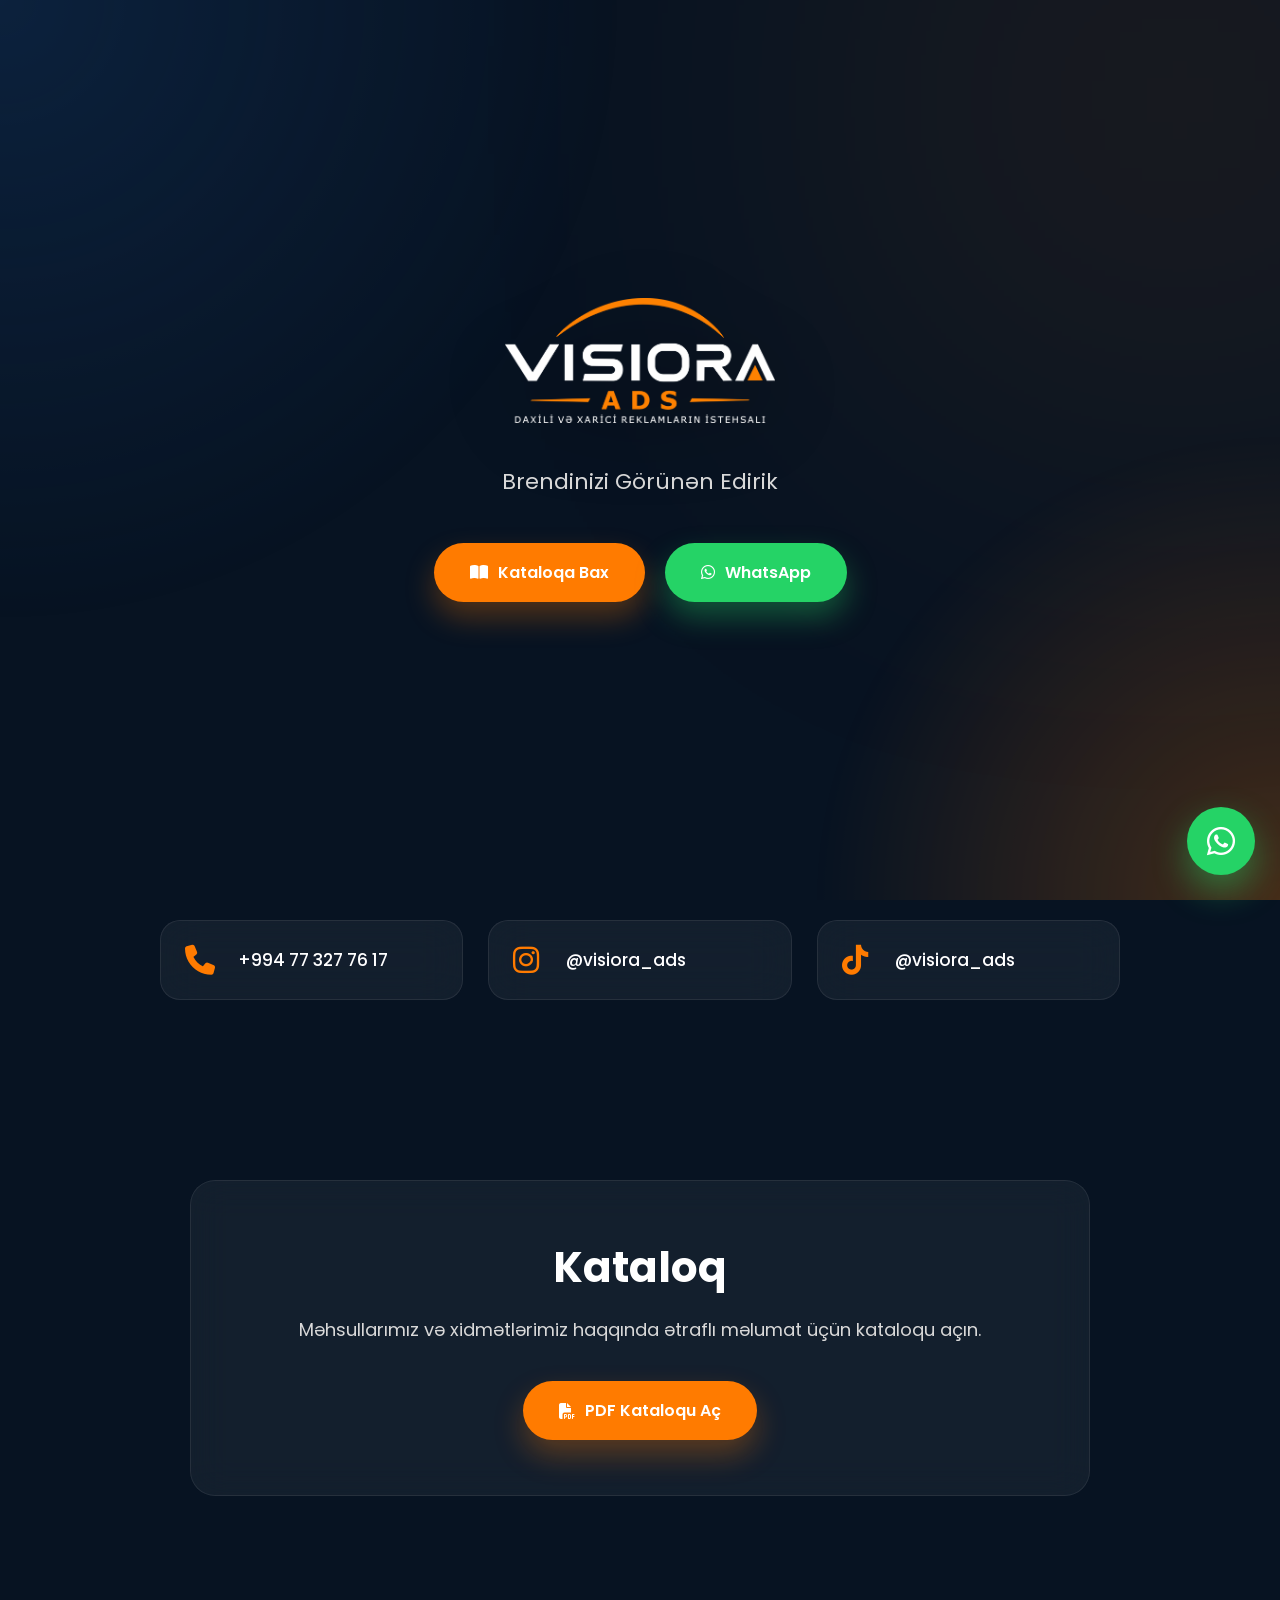
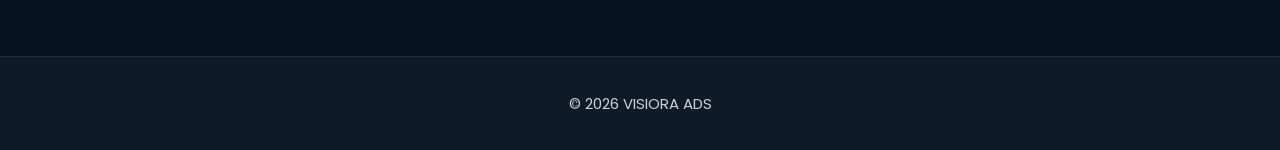
==== index.html @ f8716258 "Update index.html" ====
<!DOCTYPE html>
<html lang="az">

<head>

<meta charset="UTF-8">
<meta name="viewport" content="width=device-width, initial-scale=1.0">

<title>VISIORA ADS | Daxili və Xarici Reklam</title>

<meta name="description" content="VISIORA ADS - Daxili və Xarici Reklam, CNC, UV Çap, Akril, Kompozit, Lightbox və Reklam Həlləri">

<link rel="stylesheet" href="style.css">

<link rel="preconnect" href="https://fonts.googleapis.com">
<link rel="preconnect" href="https://fonts.gstatic.com" crossorigin>

<link href="https://fonts.googleapis.com/css2?family=Poppins:wght@300;400;500;600;700;800&display=swap" rel="stylesheet">

<link rel="stylesheet"
href="https://cdnjs.cloudflare.com/ajax/libs/font-awesome/6.6.0/css/all.min.css">

</head>

<body>

<header>

<div class="logo">

<img src="assets/logo.png" alt="VISIORA ADS">

</div>


<p>Brendinizi Görünən Edirik</p>

<div class="buttons">

<a href="assets/catalog.pdf" target="_blank" class="btn">
<i class="fa-solid fa-book-open"></i>
Kataloqa Bax
</a>

<a href="https://wa.me/994773277617" target="_blank" class="btn whatsapp">
<i class="fa-brands fa-whatsapp"></i>
WhatsApp
</a>

</div>

</header>

<section class="social">

<a href="tel:+994773277617">

<i class="fa-solid fa-phone"></i>

<span>+994 77 327 76 17</span>

</a>

<a href="https://instagram.com/visiora_ads" target="_blank">

<i class="fa-brands fa-instagram"></i>

<span>@visiora_ads</span>

</a>

<a href="https://tiktok.com/@visiora_ads" target="_blank">

<i class="fa-brands fa-tiktok"></i>

<span>@visiora_ads</span>

</a>

</section>

<section id="catalog">

<div class="catalog-box">

<h2>Kataloq</h2>

<p>

Məhsullarımız və xidmətlərimiz haqqında ətraflı məlumat üçün kataloqu açın.

</p>

<a href="assets/catalog.pdf" target="_blank" class="btn">

<i class="fa-solid fa-file-pdf"></i>

PDF Kataloqu Aç

</a>

</div>

</section>

<footer>

© 2026 VISIORA ADS

</footer>

<a href="https://wa.me/994773277617"
target="_blank"
class="floating-whatsapp">

<i class="fa-brands fa-whatsapp"></i>

</a>

<script src="script.js"></script>

</body>

</html>
---- style.css ----
/* ====================================
   VISIORA ADS
   Premium Website v2
==================================== */

*{
margin:0;
padding:0;
box-sizing:border-box;
}

html{
scroll-behavior:smooth;
}

body{

font-family:'Poppins',sans-serif;

background:#071322;

color:#fff;

overflow-x:hidden;

}

/* Animated Background */

body::before{

content:"";

position:fixed;

inset:0;

background:
radial-gradient(circle at top left,#1d4f8f 0%,transparent 40%),
radial-gradient(circle at bottom right,#ff7b00 0%,transparent 30%);

opacity:.25;

z-index:-2;

}

body::after{

content:"";

position:fixed;

width:700px;

height:700px;

background:#ff7b00;

filter:blur(180px);

opacity:.08;

right:-250px;

top:-250px;

z-index:-1;

}

/* Header */

header{

min-height:100vh;

display:flex;

justify-content:center;

align-items:center;

flex-direction:column;

text-align:center;

padding:40px 20px;

}

/* Logo */

.logo{

margin-bottom:35px;

animation:float 5s ease-in-out infinite;

}

.logo img{

width:300px;

max-width:90%;

filter:drop-shadow(0 20px 35px rgba(0,0,0,.45));

transition:.4s;

}

.logo img:hover{

transform:scale(1.05);

}

/* Title */

h1{

font-size:62px;

font-weight:800;

letter-spacing:3px;

margin-bottom:12px;

background:linear-gradient(90deg,#ffffff,#d9d9d9);

-webkit-background-clip:text;

-webkit-text-fill-color:transparent;

}

/* Subtitle */

header p{

font-size:22px;

color:#dadada;

margin-bottom:45px;

}

/* Buttons */

.buttons{

display:flex;

justify-content:center;

gap:20px;

flex-wrap:wrap;

}

.btn{

display:inline-flex;

align-items:center;

gap:10px;

padding:17px 36px;

border-radius:60px;

background:#ff7b00;

color:#fff;

text-decoration:none;

font-weight:600;

transition:.35s;

box-shadow:0 15px 30px rgba(255,123,0,.30);

}

.btn:hover{

transform:translateY(-5px);

background:#ff9200;

}

.whatsapp{

background:#25D366;

box-shadow:0 15px 30px rgba(37,211,102,.35);

}

.whatsapp:hover{

background:#20bc59;

}/* ==========================
   SOCIAL SECTION
========================== */

.social{

width:90%;

max-width:1000px;

margin:0 auto 80px;

display:grid;

grid-template-columns:repeat(auto-fit,minmax(260px,1fr));

gap:25px;

padding:20px;

}

.social a{

display:flex;

align-items:center;

gap:18px;

padding:24px;

background:rgba(255,255,255,.05);

backdrop-filter:blur(20px);

border:1px solid rgba(255,255,255,.08);

border-radius:20px;

text-decoration:none;

color:#fff;

transition:.35s;

}

.social a:hover{

transform:translateY(-8px);

border-color:#ff7b00;

box-shadow:0 20px 40px rgba(0,0,0,.25);

}

.social i{

font-size:30px;

color:#ff7b00;

min-width:35px;

}

.social span{

font-size:17px;

font-weight:500;

}

/* ==========================
   CATALOG
========================== */

#catalog{

padding:80px 20px;

}

.catalog-box{

max-width:900px;

margin:auto;

padding:55px;

background:rgba(255,255,255,.05);

backdrop-filter:blur(18px);

border-radius:25px;

border:1px solid rgba(255,255,255,.08);

text-align:center;

transition:.4s;

}

.catalog-box:hover{

transform:translateY(-8px);

box-shadow:0 20px 45px rgba(0,0,0,.30);

}

.catalog-box h2{

font-size:42px;

margin-bottom:15px;

}

.catalog-box p{

font-size:18px;

color:#d8d8d8;

line-height:1.8;

margin-bottom:35px;

}

/* ==========================
   FLOATING WHATSAPP
========================== */

.floating-whatsapp{

position:fixed;

right:25px;

bottom:25px;

width:68px;

height:68px;

display:flex;

justify-content:center;

align-items:center;

border-radius:50%;

background:#25D366;

color:#fff;

font-size:32px;

text-decoration:none;

box-shadow:0 15px 35px rgba(37,211,102,.45);

z-index:999;

transition:.3s;

}

.floating-whatsapp:hover{

transform:scale(1.12);

}/* ==========================
   FOOTER
========================== */

footer{

margin-top:80px;

padding:35px 20px;

text-align:center;

color:#cfcfcf;

font-size:15px;

border-top:1px solid rgba(255,255,255,.08);

background:rgba(255,255,255,.03);

}

/* ==========================
   SCROLLBAR
========================== */

::-webkit-scrollbar{

width:10px;

}

::-webkit-scrollbar-track{

background:#08121d;

}

::-webkit-scrollbar-thumb{

background:#ff7b00;

border-radius:20px;

}

::-webkit-scrollbar-thumb:hover{

background:#ff9a1f;

}

/* ==========================
   TEXT SELECTION
========================== */

::selection{

background:#ff7b00;

color:#fff;

}

/* ==========================
   ANIMATIONS
========================== */

@keyframes float{

0%{

transform:translateY(0px);

}

50%{

transform:translateY(-12px);

}

100%{

transform:translateY(0px);

}

}

@keyframes fadeUp{

0%{

opacity:0;

transform:translateY(40px);

}

100%{

opacity:1;

transform:translateY(0);

}

}

header h1{

animation:fadeUp 1s ease;

}

header p{

animation:fadeUp 1.3s ease;

}

.buttons{

animation:fadeUp 1.6s ease;

}

.logo{

animation:float 5s ease-in-out infinite;

}

/* ==========================
   GLASS EFFECT
========================== */

.glass{

background:rgba(255,255,255,.05);

backdrop-filter:blur(18px);

border:1px solid rgba(255,255,255,.08);

border-radius:20px;

}

/* ==========================
   SMOOTH TRANSITIONS
========================== */

a,
button,
img,
.catalog-box,
.social a{

transition:.35s ease;
/* ==========================
   RESPONSIVE DESIGN
========================== */

@media (max-width:992px){

h1{

font-size:50px;

}

header p{

font-size:20px;

}

.logo img{

width:240px;

}

.catalog-box{

padding:40px;

}

}

/* Tablet */

@media (max-width:768px){

header{

padding:60px 20px;

}

h1{

font-size:38px;

letter-spacing:1px;

}

header p{

font-size:18px;

margin-bottom:35px;

}

.buttons{

flex-direction:column;

align-items:center;

width:100%;

}

.btn{

width:100%;

max-width:320px;

justify-content:center;

}

.social{

grid-template-columns:1fr;

padding:15px;

}

.catalog-box{

padding:30px;

}

.catalog-box h2{

font-size:32px;

}

.catalog-box p{

font-size:16px;

}

.floating-whatsapp{

width:60px;

height:60px;

font-size:28px;

right:18px;

bottom:18px;

}

}

/* Mobile */

@media (max-width:480px){

.logo img{

width:190px;

}

h1{

font-size:30px;

}

header p{

font-size:16px;

}

.social a{

padding:18px;

}

.social i{

font-size:26px;

}

.social span{

font-size:15px;

}

footer{

font-size:13px;

padding:25px 15px;

}

}

/* ==========================
   FINAL EFFECTS
========================== */

body{

animation:fadePage .8s ease;

}

@keyframes fadePage{

from{

opacity:0;

}

to{

opacity:1;

}

}

.btn:active{

transform:scale(.96);

}

.logo img{

user-select:none;

-webkit-user-drag:none;

}

img{

max-width:100%;

height:auto;

}
}
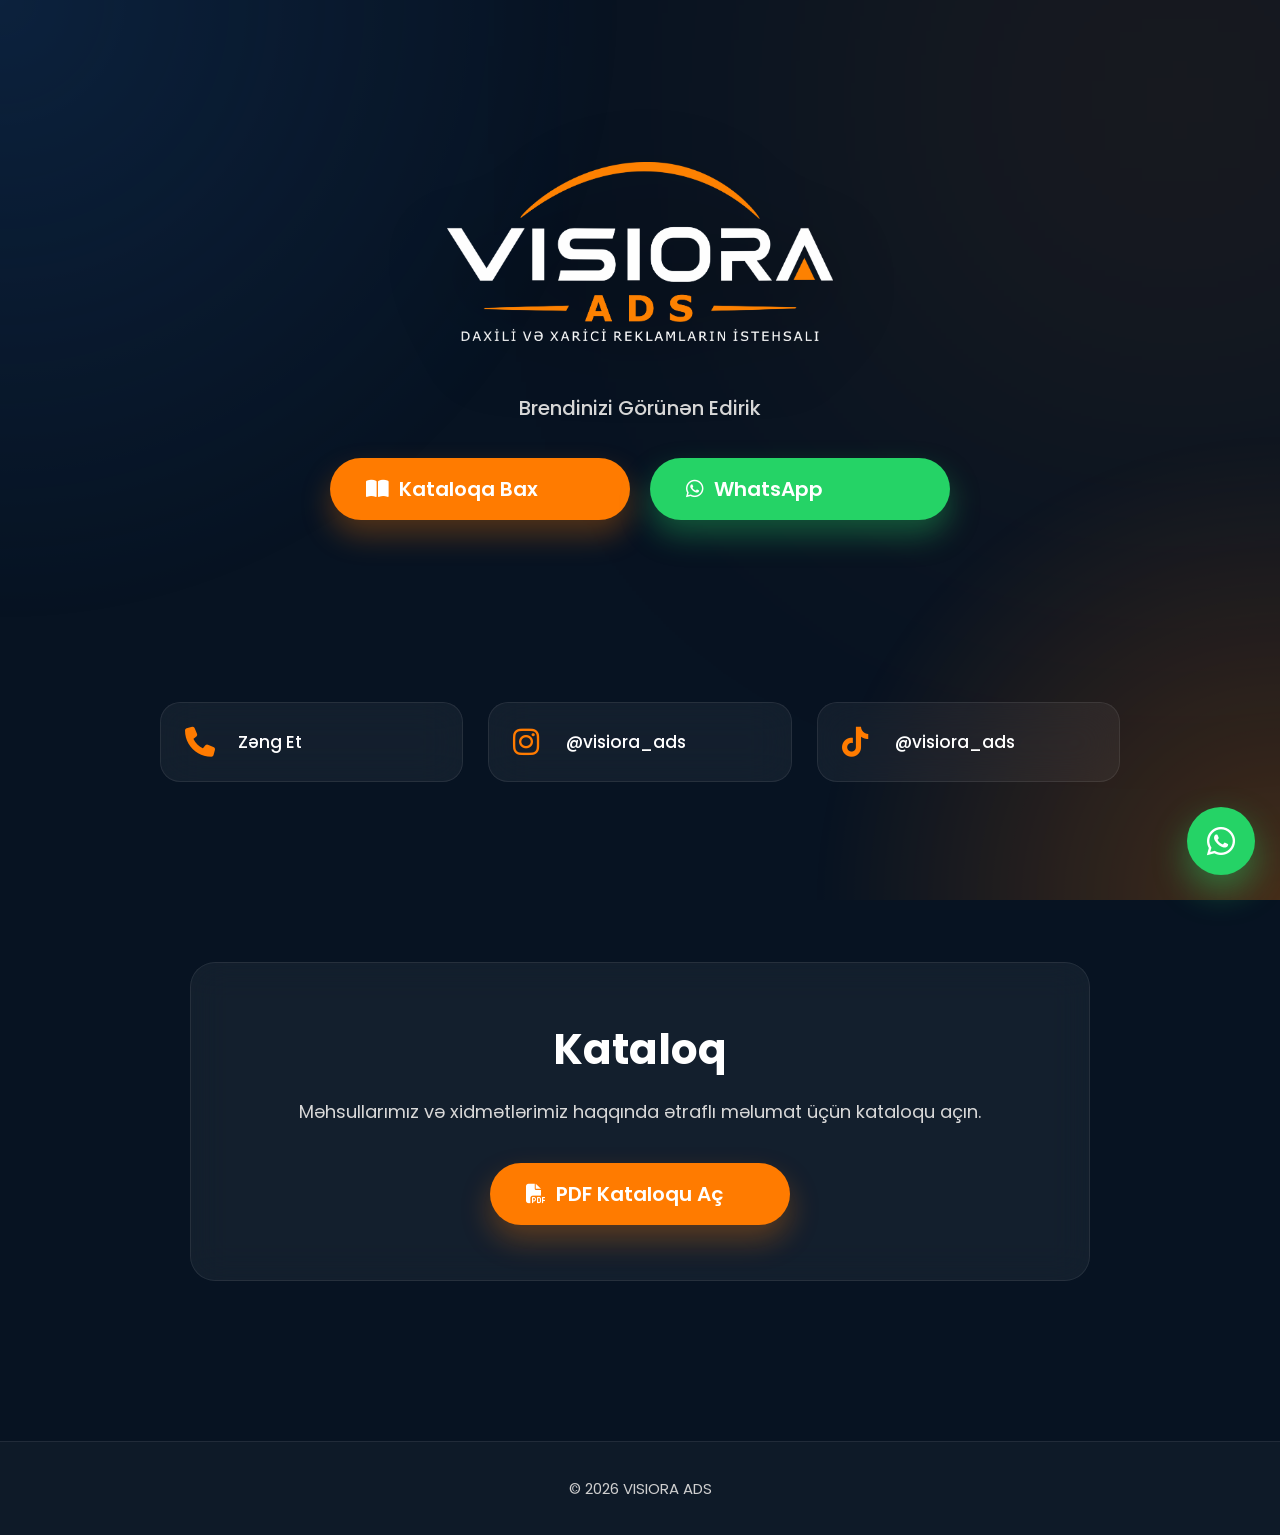
==== commit d07158bc: "Update index.html" ====
--- a/index.html
+++ b/index.html
@@ -57,7 +57,7 @@
 
 <i class="fa-solid fa-phone"></i>
 
-<span>+994 77 327 76 17</span>
+<span>Zəng Et</span>
 
 </a>
 
--- a/style.css
+++ b/style.css
@@ -73,7 +73,7 @@
 
 header{
 
-min-height:100vh;
+min-height:78vh;
 
 display:flex;
 
@@ -85,7 +85,7 @@
 
 text-align:center;
 
-padding:40px 20px;
+padding: 20px 20px 40px;
 
 }
 
@@ -101,9 +101,9 @@
 
 .logo img{
 
-width:300px;
-
-max-width:90%;
+width:420px;
+
+max-width:92%;
 
 filter:drop-shadow(0 20px 35px rgba(0,0,0,.45));
 
@@ -140,13 +140,11 @@
 /* Subtitle */
 
 header p{
-
-font-size:22px;
-
-color:#dadada;
-
-margin-bottom:45px;
-
+    font-size:20px;
+    font-weight:500;
+    color:#d8d8d8;
+    margin-top:10px;
+    margin-bottom:35px;
 }
 
 /* Buttons */
@@ -768,3 +766,15 @@
 
 }
 }
+.social{
+    margin-top:-20px;
+}
+.social a:hover{
+    border-color:#ff7b00;
+    box-shadow:0 0 35px rgba(255,123,0,.25);
+}
+.btn{
+    width:300px;
+    height:62px;
+    font-size:20px;
+}
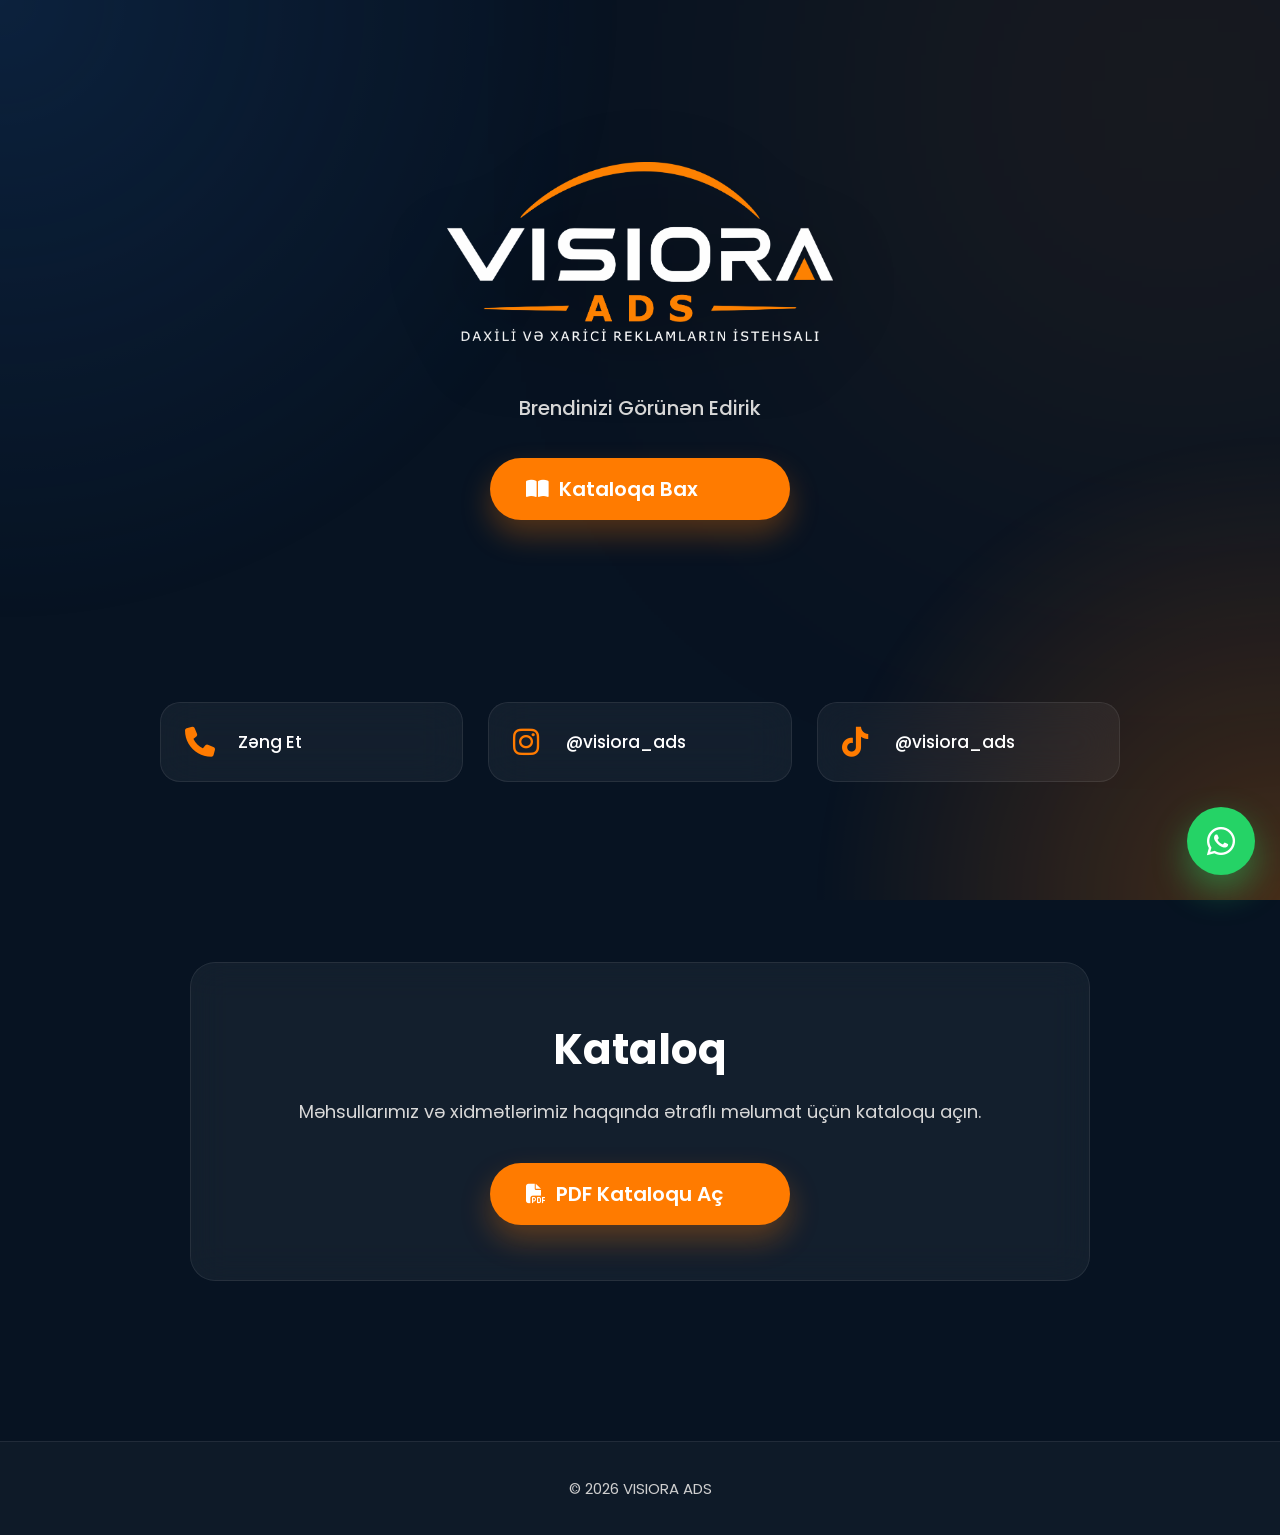
==== commit b2a82d65: "Update index.html" ====
--- a/index.html
+++ b/index.html
@@ -42,10 +42,6 @@
 Kataloqa Bax
 </a>
 
-<a href="https://wa.me/994773277617" target="_blank" class="btn whatsapp">
-<i class="fa-brands fa-whatsapp"></i>
-WhatsApp
-</a>
 
 </div>
 
--- a/style.css
+++ b/style.css
@@ -631,6 +631,8 @@
 grid-template-columns:1fr;
 
 padding:15px;
+   
+   mergin-top:-20px;
 
 }
 
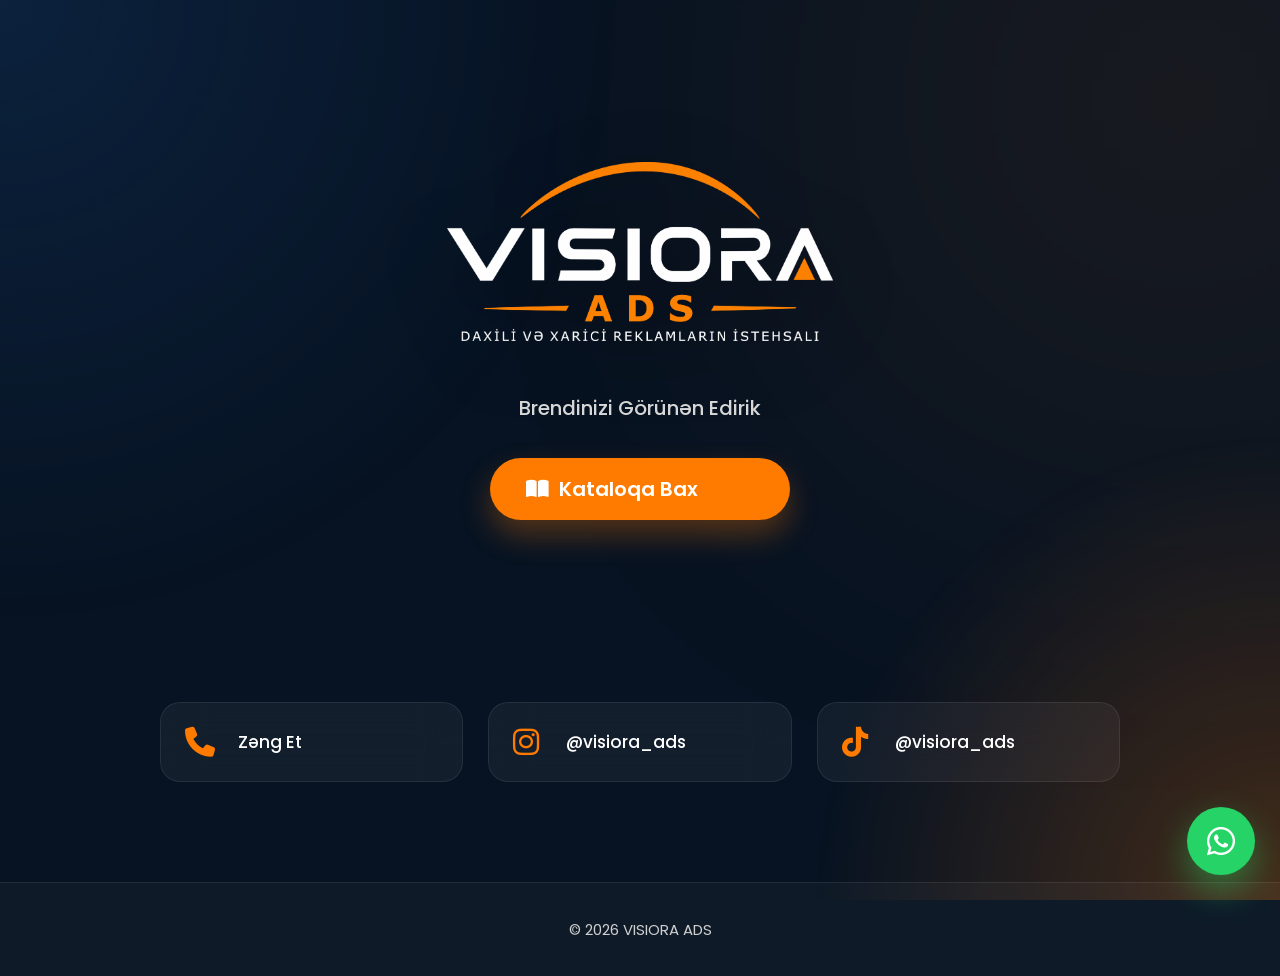
==== commit 5737758c: "Update index.html" ====
--- a/index.html
+++ b/index.html
@@ -73,27 +73,7 @@
 
 </a>
 
-</section>
 
-<section id="catalog">
-
-<div class="catalog-box">
-
-<h2>Kataloq</h2>
-
-<p>
-
-Məhsullarımız və xidmətlərimiz haqqında ətraflı məlumat üçün kataloqu açın.
-
-</p>
-
-<a href="assets/catalog.pdf" target="_blank" class="btn">
-
-<i class="fa-solid fa-file-pdf"></i>
-
-PDF Kataloqu Aç
-
-</a>
 
 </div>
 
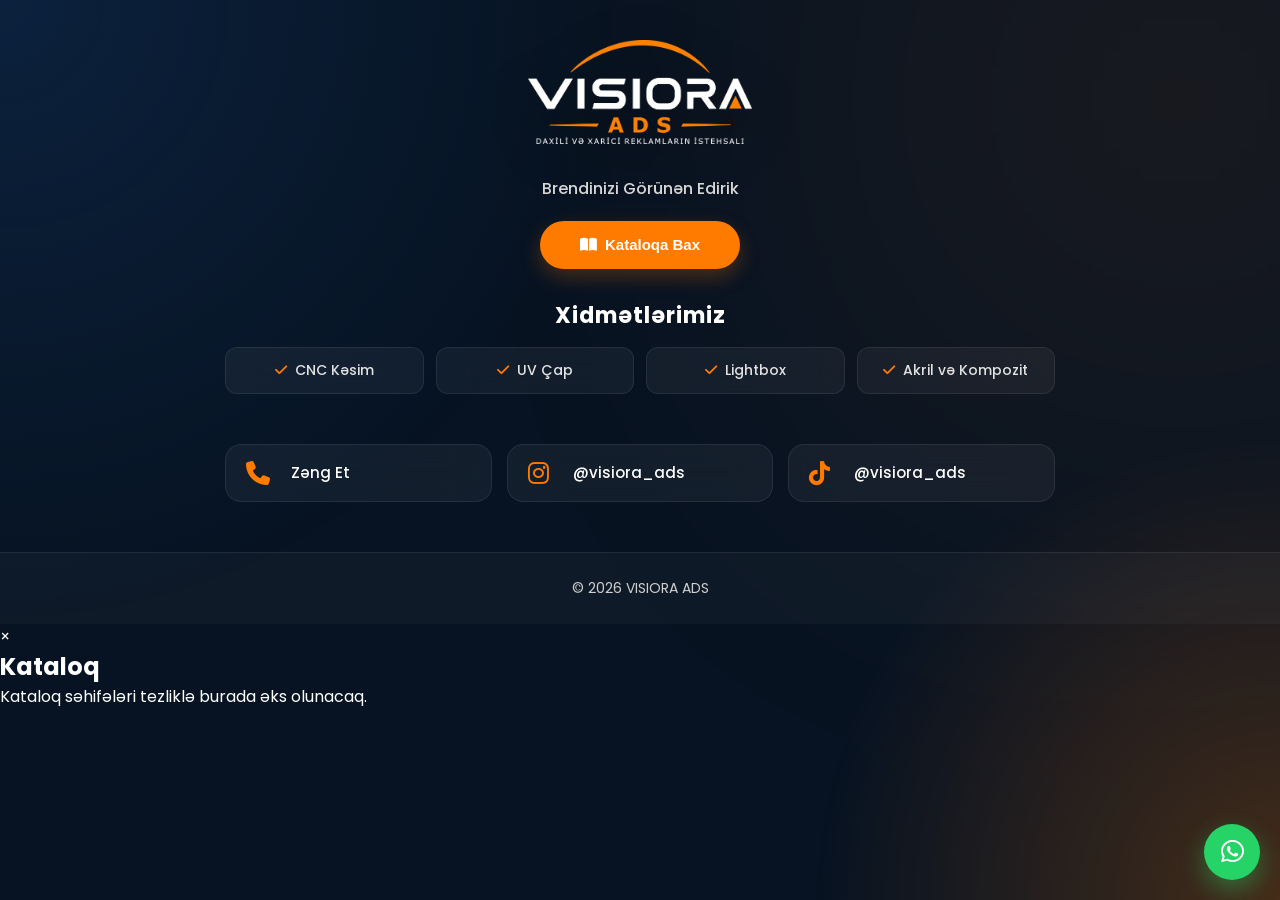
==== commit 2fbb3ca5: "Create index.html" ====
--- a/index.html
+++ b/index.html
@@ -2,99 +2,78 @@
 <html lang="az">
 
 <head>
-
 <meta charset="UTF-8">
 <meta name="viewport" content="width=device-width, initial-scale=1.0">
-
 <title>VISIORA ADS | Daxili və Xarici Reklam</title>
-
 <meta name="description" content="VISIORA ADS - Daxili və Xarici Reklam, CNC, UV Çap, Akril, Kompozit, Lightbox və Reklam Həlləri">
-
 <link rel="stylesheet" href="style.css">
-
 <link rel="preconnect" href="https://fonts.googleapis.com">
 <link rel="preconnect" href="https://fonts.gstatic.com" crossorigin>
-
 <link href="https://fonts.googleapis.com/css2?family=Poppins:wght@300;400;500;600;700;800&display=swap" rel="stylesheet">
-
-<link rel="stylesheet"
-href="https://cdnjs.cloudflare.com/ajax/libs/font-awesome/6.6.0/css/all.min.css">
-
+<link rel="stylesheet" href="https://cdnjs.cloudflare.com/ajax/libs/font-awesome/6.6.0/css/all.min.css">
 </head>
 
 <body>
 
 <header>
-
 <div class="logo">
-
 <img src="assets/logo.png" alt="VISIORA ADS">
-
 </div>
-
-
 <p>Brendinizi Görünən Edirik</p>
-
 <div class="buttons">
-
-<a href="assets/catalog.pdf" target="_blank" class="btn">
+<button onclick="openFlipbook()" class="btn">
 <i class="fa-solid fa-book-open"></i>
 Kataloqa Bax
-</a>
-
-
+</button>
 </div>
-
 </header>
 
+<!-- Xidmətlərimiz Qısa Bölməsi -->
+<section class="services-preview">
+<h2>Xidmətlərimiz</h2>
+<div class="services-grid">
+<span><i class="fa-solid fa-check"></i> CNC Kəsim</span>
+<span><i class="fa-solid fa-check"></i> UV Çap</span>
+<span><i class="fa-solid fa-check"></i> Lightbox</span>
+<span><i class="fa-solid fa-check"></i> Akril və Kompozit</span>
+</div>
+</section>
+
 <section class="social">
-
 <a href="tel:+994773277617">
-
 <i class="fa-solid fa-phone"></i>
-
 <span>Zəng Et</span>
-
 </a>
-
 <a href="https://instagram.com/visiora_ads" target="_blank">
-
 <i class="fa-brands fa-instagram"></i>
-
 <span>@visiora_ads</span>
-
 </a>
-
 <a href="https://tiktok.com/@visiora_ads" target="_blank">
-
 <i class="fa-brands fa-tiktok"></i>
-
 <span>@visiora_ads</span>
-
 </a>
-
-
-
-</div>
-
 </section>
 
 <footer>
-
-© 2026 VISIORA ADS
-
+<p>© 2026 VISIORA ADS</p>
 </footer>
 
-<a href="https://wa.me/994773277617"
-target="_blank"
-class="floating-whatsapp">
+<!-- Flipbook Modal Pəncərəsi -->
+<div id="flipbook-modal" class="modal">
+<div class="modal-content">
+<span class="close-btn" onclick="closeFlipbook()">&times;</span>
+<div class="flip-container">
+<h2>Kataloq</h2>
+<p>Kataloq səhifələri tezliklə burada əks olunacaq.</p>
+</div>
+</div>
+</div>
 
+<a href="https://wa.me/994773277617" target="_blank" class="floating-whatsapp">
 <i class="fa-brands fa-whatsapp"></i>
-
 </a>
 
 <script src="script.js"></script>
 
 </body>
-
 </html>
--- a/style.css
+++ b/style.css
@@ -14,441 +14,300 @@
 }
 
 body{
-
 font-family:'Poppins',sans-serif;
-
 background:#071322;
-
-color:#fff;
-
+color:#fff;
 overflow-x:hidden;
-
+animation:fadePage .8s ease;
 }
 
 /* Animated Background */
-
 body::before{
-
 content:"";
-
 position:fixed;
-
 inset:0;
-
 background:
 radial-gradient(circle at top left,#1d4f8f 0%,transparent 40%),
 radial-gradient(circle at bottom right,#ff7b00 0%,transparent 30%);
-
 opacity:.25;
-
 z-index:-2;
-
 }
 
 body::after{
-
 content:"";
-
 position:fixed;
-
 width:700px;
-
 height:700px;
-
 background:#ff7b00;
-
 filter:blur(180px);
-
 opacity:.08;
-
 right:-250px;
-
 top:-250px;
-
 z-index:-1;
-
 }
 
 /* Header */
-
 header{
-
-min-height:78vh;
-
-display:flex;
-
-justify-content:center;
-
-align-items:center;
-
+min-height:auto;
+display:flex;
+justify-content:center;
+align-items:center;
 flex-direction:column;
-
 text-align:center;
-
-padding: 20px 20px 40px;
-
+padding: 40px 20px 20px;
 }
 
 /* Logo */
-
 .logo{
-
-margin-bottom:35px;
-
+margin-bottom:20px;
 animation:float 5s ease-in-out infinite;
-
 }
 
 .logo img{
-
-width:420px;
-
-max-width:92%;
-
-filter:drop-shadow(0 20px 35px rgba(0,0,0,.45));
-
+width:280px;
+max-width:80%;
+filter:drop-shadow(0 15px 25px rgba(0,0,0,.4));
 transition:.4s;
-
+user-select:none;
+-webkit-user-drag:none;
 }
 
 .logo img:hover{
-
 transform:scale(1.05);
-
 }
 
 /* Title */
-
 h1{
-
-font-size:62px;
-
+font-size:42px;
 font-weight:800;
-
-letter-spacing:3px;
-
-margin-bottom:12px;
-
+letter-spacing:2px;
+margin-bottom:8px;
 background:linear-gradient(90deg,#ffffff,#d9d9d9);
-
 -webkit-background-clip:text;
-
 -webkit-text-fill-color:transparent;
-
+animation:fadeUp 1s ease;
 }
 
 /* Subtitle */
-
 header p{
-    font-size:20px;
-    font-weight:500;
-    color:#d8d8d8;
-    margin-top:10px;
-    margin-bottom:35px;
-}
-
-/* Buttons */
-
+font-size:16px;
+font-weight:500;
+color:#d8d8d8;
+margin-top:5px;
+margin-bottom:20px;
+animation:fadeUp 1.3s ease;
+}
+
+/* Buttons - Kiçildilmiş və səliqəli */
 .buttons{
-
-display:flex;
-
-justify-content:center;
-
-gap:20px;
-
+display:flex;
+justify-content:center;
+gap:15px;
 flex-wrap:wrap;
-
+animation:fadeUp 1.6s ease;
 }
 
 .btn{
-
 display:inline-flex;
-
-align-items:center;
-
-gap:10px;
-
-padding:17px 36px;
-
-border-radius:60px;
-
+align-items:center;
+justify-content:center;
+gap:8px;
+width:auto;
+min-width:200px;
+height:48px;
+padding:0 24px;
+font-size:15px;
+border-radius:40px;
 background:#ff7b00;
-
-color:#fff;
-
+color:#fff;
 text-decoration:none;
-
 font-weight:600;
-
-transition:.35s;
-
-box-shadow:0 15px 30px rgba(255,123,0,.30);
-
+transition:.35s ease;
+box-shadow:0 8px 20px rgba(255,123,0,.25);
+border: none;
+cursor: pointer;
 }
 
 .btn:hover{
-
+transform:translateY(-3px);
+background:#ff9200;
+}
+
+.btn:active{
+transform:scale(.96);
+}
+
+.whatsapp{
+background:#25D366;
+box-shadow:0 8px 20px rgba(37,211,102,.3);
+}
+
+.whatsapp:hover{
+background:#20bc59;
+}
+
+/* ==========================
+   SERVICES PREVIEW SECTION
+========================== */
+
+.services-preview{
+width:90%;
+max-width:850px;
+margin:0 auto 30px;
+text-align:center;
+padding:10px;
+}
+
+.services-preview h2{
+font-size:22px;
+margin-bottom:15px;
+color:#fff;
+letter-spacing:1px;
+}
+
+.services-grid{
+display:grid;
+grid-template-columns:repeat(auto-fit,minmax(180px,1fr));
+gap:12px;
+}
+
+.services-grid span{
+display:flex;
+align-items:center;
+justify-content:center;
+gap:8px;
+padding:12px 16px;
+background:rgba(255,255,255,.05);
+backdrop-filter:blur(20px);
+border:1px solid rgba(255,255,255,.08);
+border-radius:12px;
+font-size:14px;
+font-weight:500;
+color:#e2e2e2;
+transition:.35s ease;
+}
+
+.services-grid span:hover{
+border-color:#ff7b00;
+transform:translateY(-3px);
+color:#fff;
+box-shadow:0 8px 20px rgba(0,0,0,.2);
+}
+
+.services-grid i{
+color:#ff7b00;
+}
+
+/* ==========================
+   SOCIAL SECTION
+========================== */
+
+.social{
+width:90%;
+max-width:850px;
+margin:0 auto 40px;
+display:grid;
+grid-template-columns:repeat(auto-fit,minmax(240px,1fr));
+gap:15px;
+padding:10px;
+}
+
+.social a{
+display:flex;
+align-items:center;
+gap:15px;
+padding:16px 20px;
+background:rgba(255,255,255,.05);
+backdrop-filter:blur(20px);
+border:1px solid rgba(255,255,255,.08);
+border-radius:16px;
+text-decoration:none;
+color:#fff;
+transition:.35s ease;
+}
+
+.social a:hover{
 transform:translateY(-5px);
-
-background:#ff9200;
-
-}
-
-.whatsapp{
-
+border-color:#ff7b00;
+box-shadow:0 0 25px rgba(255,123,0,.2);
+}
+
+.social i{
+font-size:24px;
+color:#ff7b00;
+min-width:30px;
+}
+
+.social span{
+font-size:15px;
+font-weight:500;
+}
+
+/* ==========================
+   FLOATING WHATSAPP
+========================== */
+
+.floating-whatsapp{
+position:fixed;
+right:20px;
+bottom:20px;
+width:56px;
+height:56px;
+display:flex;
+justify-content:center;
+align-items:center;
+border-radius:50%;
 background:#25D366;
-
-box-shadow:0 15px 30px rgba(37,211,102,.35);
-
-}
-
-.whatsapp:hover{
-
-background:#20bc59;
-
-}/* ==========================
-   SOCIAL SECTION
-========================== */
-
-.social{
-
-width:90%;
-
-max-width:1000px;
-
-margin:0 auto 80px;
-
-display:grid;
-
-grid-template-columns:repeat(auto-fit,minmax(260px,1fr));
-
-gap:25px;
-
-padding:20px;
-
-}
-
-.social a{
-
-display:flex;
-
-align-items:center;
-
-gap:18px;
-
-padding:24px;
-
-background:rgba(255,255,255,.05);
-
-backdrop-filter:blur(20px);
-
-border:1px solid rgba(255,255,255,.08);
-
+color:#fff;
+font-size:26px;
+text-decoration:none;
+box-shadow:0 10px 25px rgba(37,211,102,.4);
+z-index:999;
+transition:.3s ease;
+}
+
+.floating-whatsapp:hover{
+transform:scale(1.1);
+}
+
+/* ==========================
+   FOOTER
+========================== */
+
+footer{
+margin-top:40px;
+padding:25px 20px;
+text-align:center;
+color:#cfcfcf;
+font-size:14px;
+border-top:1px solid rgba(255,255,255,.08);
+background:rgba(255,255,255,.03);
+}
+
+/* ==========================
+   SCROLLBAR
+========================== */
+
+::-webkit-scrollbar{
+width:8px;
+}
+
+::-webkit-scrollbar-track{
+background:#08121d;
+}
+
+::-webkit-scrollbar-thumb{
+background:#ff7b00;
 border-radius:20px;
-
-text-decoration:none;
-
-color:#fff;
-
-transition:.35s;
-
-}
-
-.social a:hover{
-
-transform:translateY(-8px);
-
-border-color:#ff7b00;
-
-box-shadow:0 20px 40px rgba(0,0,0,.25);
-
-}
-
-.social i{
-
-font-size:30px;
-
-color:#ff7b00;
-
-min-width:35px;
-
-}
-
-.social span{
-
-font-size:17px;
-
-font-weight:500;
-
-}
-
-/* ==========================
-   CATALOG
-========================== */
-
-#catalog{
-
-padding:80px 20px;
-
-}
-
-.catalog-box{
-
-max-width:900px;
-
-margin:auto;
-
-padding:55px;
-
-background:rgba(255,255,255,.05);
-
-backdrop-filter:blur(18px);
-
-border-radius:25px;
-
-border:1px solid rgba(255,255,255,.08);
-
-text-align:center;
-
-transition:.4s;
-
-}
-
-.catalog-box:hover{
-
-transform:translateY(-8px);
-
-box-shadow:0 20px 45px rgba(0,0,0,.30);
-
-}
-
-.catalog-box h2{
-
-font-size:42px;
-
-margin-bottom:15px;
-
-}
-
-.catalog-box p{
-
-font-size:18px;
-
-color:#d8d8d8;
-
-line-height:1.8;
-
-margin-bottom:35px;
-
-}
-
-/* ==========================
-   FLOATING WHATSAPP
-========================== */
-
-.floating-whatsapp{
-
-position:fixed;
-
-right:25px;
-
-bottom:25px;
-
-width:68px;
-
-height:68px;
-
-display:flex;
-
-justify-content:center;
-
-align-items:center;
-
-border-radius:50%;
-
-background:#25D366;
-
-color:#fff;
-
-font-size:32px;
-
-text-decoration:none;
-
-box-shadow:0 15px 35px rgba(37,211,102,.45);
-
-z-index:999;
-
-transition:.3s;
-
-}
-
-.floating-whatsapp:hover{
-
-transform:scale(1.12);
-
-}/* ==========================
-   FOOTER
-========================== */
-
-footer{
-
-margin-top:80px;
-
-padding:35px 20px;
-
-text-align:center;
-
-color:#cfcfcf;
-
-font-size:15px;
-
-border-top:1px solid rgba(255,255,255,.08);
-
-background:rgba(255,255,255,.03);
-
-}
-
-/* ==========================
-   SCROLLBAR
-========================== */
-
-::-webkit-scrollbar{
-
-width:10px;
-
-}
-
-::-webkit-scrollbar-track{
-
-background:#08121d;
-
-}
-
-::-webkit-scrollbar-thumb{
-
+}
+
+/* ==========================
+   TEXT SELECTION
+========================== */
+
+::selection{
 background:#ff7b00;
-
-border-radius:20px;
-
-}
-
-::-webkit-scrollbar-thumb:hover{
-
-background:#ff9a1f;
-
-}
-
-/* ==========================
-   TEXT SELECTION
-========================== */
-
-::selection{
-
-background:#ff7b00;
-
-color:#fff;
-
+color:#fff;
 }
 
 /* ==========================
@@ -456,327 +315,39 @@
 ========================== */
 
 @keyframes float{
-
-0%{
-
-transform:translateY(0px);
-
-}
-
-50%{
-
-transform:translateY(-12px);
-
-}
-
-100%{
-
-transform:translateY(0px);
-
-}
-
+0%{ transform:translateY(0px); }
+50%{ transform:translateY(-8px); }
+100%{ transform:translateY(0px); }
 }
 
 @keyframes fadeUp{
-
-0%{
-
-opacity:0;
-
-transform:translateY(40px);
-
-}
-
-100%{
-
-opacity:1;
-
-transform:translateY(0);
-
-}
-
-}
-
-header h1{
-
-animation:fadeUp 1s ease;
-
-}
-
-header p{
-
-animation:fadeUp 1.3s ease;
-
-}
-
+0%{ opacity:0; transform:translateY(20px); }
+100%{ opacity:1; transform:translateY(0); }
+}
+
+@keyframes fadePage{
+from{ opacity:0; }
+to{ opacity:1; }
+}
+
+/* ==========================
+   RESPONSIVE DESIGN
+========================== */
+
+@media (max-width:768px){
 .buttons{
-
-animation:fadeUp 1.6s ease;
-
-}
-
-.logo{
-
-animation:float 5s ease-in-out infinite;
-
-}
-
-/* ==========================
-   GLASS EFFECT
-========================== */
-
-.glass{
-
-background:rgba(255,255,255,.05);
-
-backdrop-filter:blur(18px);
-
-border:1px solid rgba(255,255,255,.08);
-
-border-radius:20px;
-
-}
-
-/* ==========================
-   SMOOTH TRANSITIONS
-========================== */
-
-a,
-button,
-img,
-.catalog-box,
-.social a{
-
-transition:.35s ease;
-/* ==========================
-   RESPONSIVE DESIGN
-========================== */
-
-@media (max-width:992px){
-
-h1{
-
-font-size:50px;
-
-}
-
-header p{
-
-font-size:20px;
-
-}
-
-.logo img{
-
-width:240px;
-
-}
-
-.catalog-box{
-
-padding:40px;
-
-}
-
-}
-
-/* Tablet */
-
-@media (max-width:768px){
-
-header{
-
-padding:60px 20px;
-
-}
-
-h1{
-
-font-size:38px;
-
-letter-spacing:1px;
-
-}
-
-header p{
-
-font-size:18px;
-
-margin-bottom:35px;
-
-}
-
-.buttons{
-
 flex-direction:column;
-
-align-items:center;
-
+align-items:center;
 width:100%;
-
 }
 
 .btn{
-
 width:100%;
-
-max-width:320px;
-
-justify-content:center;
-
-}
-
-.social{
-
-grid-template-columns:1fr;
-
-padding:15px;
-   
-   mergin-top:-20px;
-
-}
-
-.catalog-box{
-
-padding:30px;
-
-}
-
-.catalog-box h2{
-
-font-size:32px;
-
-}
-
-.catalog-box p{
-
-font-size:16px;
-
-}
-
-.floating-whatsapp{
-
-width:60px;
-
-height:60px;
-
-font-size:28px;
-
-right:18px;
-
-bottom:18px;
-
-}
-
-}
-
-/* Mobile */
-
-@media (max-width:480px){
-
-.logo img{
-
-width:190px;
-
-}
-
-h1{
-
-font-size:30px;
-
-}
-
-header p{
-
-font-size:16px;
-
-}
-
-.social a{
-
-padding:18px;
-
-}
-
-.social i{
-
-font-size:26px;
-
-}
-
-.social span{
-
-font-size:15px;
-
-}
-
-footer{
-
-font-size:13px;
-
-padding:25px 15px;
-
-}
-
-}
-
-/* ==========================
-   FINAL EFFECTS
-========================== */
-
-body{
-
-animation:fadePage .8s ease;
-
-}
-
-@keyframes fadePage{
-
-from{
-
-opacity:0;
-
-}
-
-to{
-
-opacity:1;
-
-}
-
-}
-
-.btn:active{
-
-transform:scale(.96);
-
-}
-
-.logo img{
-
-user-select:none;
-
--webkit-user-drag:none;
-
+max-width:280px;
+}
 }
 
 img{
-
 max-width:100%;
-
 height:auto;
-
-}
-}
-.social{
-    margin-top:-20px;
-}
-.social a:hover{
-    border-color:#ff7b00;
-    box-shadow:0 0 35px rgba(255,123,0,.25);
-}
-.btn{
-    width:300px;
-    height:62px;
-    font-size:20px;
-}
+}
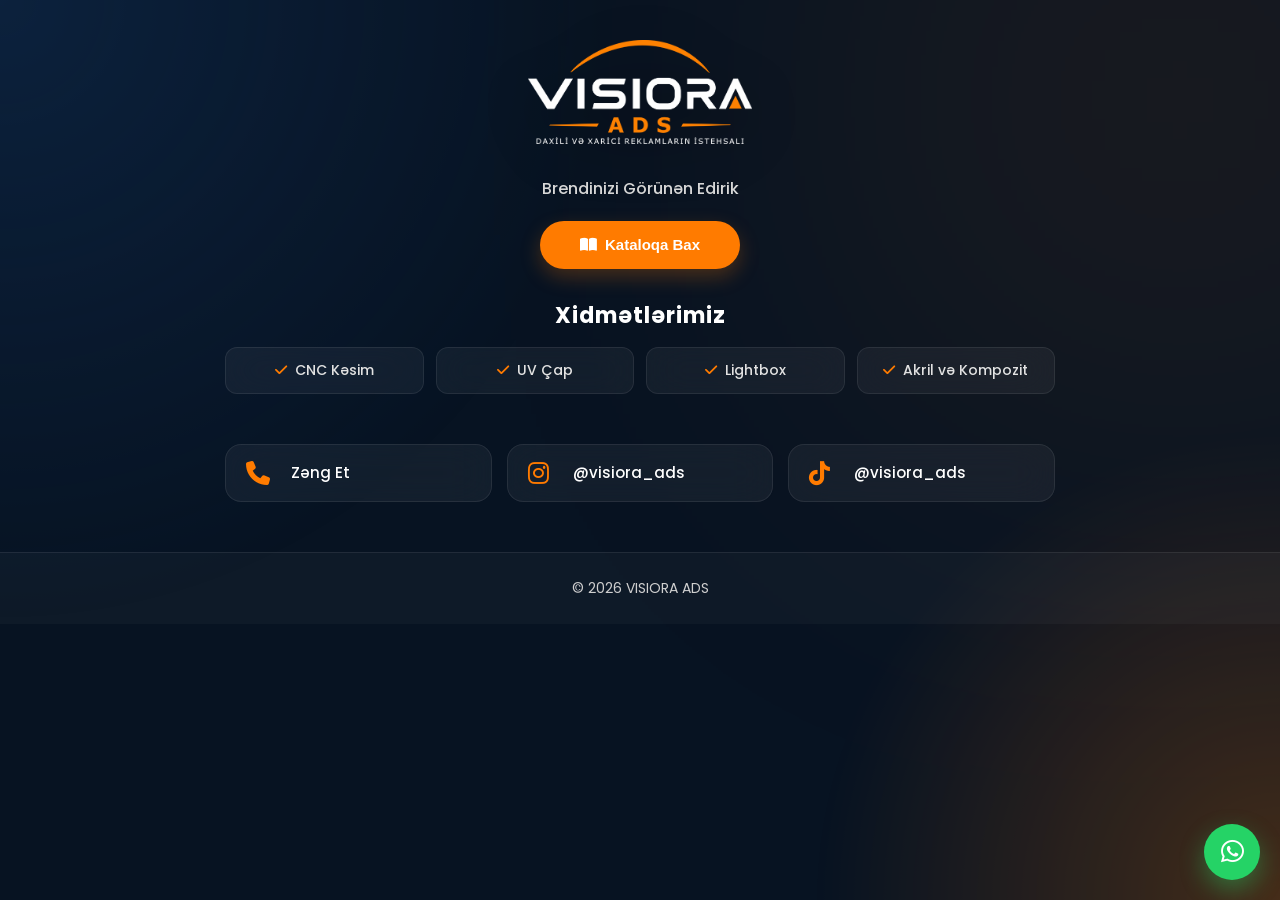
==== commit 6570c829: "Create index.html" ====
--- a/index.html
+++ b/index.html
@@ -60,13 +60,20 @@
 
 <!-- Flipbook Modal Pəncərəsi -->
 <div id="flipbook-modal" class="modal">
-<div class="modal-content">
-<span class="close-btn" onclick="closeFlipbook()">&times;</span>
-<div class="flip-container">
-<h2>Kataloq</h2>
-<p>Kataloq səhifələri tezliklə burada əks olunacaq.</p>
-</div>
-</div>
+    <div class="modal-content">
+        <span class="close-btn" onclick="closeFlipbook()">&times;</span>
+        
+        <div class="flipbook-wrapper">
+            <button class="flip-btn prev-btn" onclick="prevPage()"><i class="fa-solid fa-chevron-left"></i></button>
+            
+            <div class="book-page">
+                <img id="catalog-image" src="" alt="Kataloq Səhifəsi">
+                <span class="page-number">Səhifə 1 / 28</span>
+            </div>
+            
+            <button class="flip-btn next-btn" onclick="nextPage()"><i class="fa-solid fa-chevron-right"></i></button>
+        </div>
+    </div>
 </div>
 
 <a href="https://wa.me/994773277617" target="_blank" class="floating-whatsapp">
--- a/style.css
+++ b/style.css
@@ -98,7 +98,7 @@
 animation:fadeUp 1.3s ease;
 }
 
-/* Buttons - Kiçildilmiş və səliqəli */
+/* Buttons - Yığcam və səliqəli */
 .buttons{
 display:flex;
 justify-content:center;
@@ -135,15 +135,6 @@
 
 .btn:active{
 transform:scale(.96);
-}
-
-.whatsapp{
-background:#25D366;
-box-shadow:0 8px 20px rgba(37,211,102,.3);
-}
-
-.whatsapp:hover{
-background:#20bc59;
 }
 
 /* ==========================
@@ -244,6 +235,62 @@
 }
 
 /* ==========================
+   FLIPBOOK MODAL STYLES
+========================== */
+
+.modal{
+display:none;
+position:fixed;
+inset:0;
+background:rgba(7, 19, 34, 0.9);
+backdrop-filter:blur(10px);
+z-index:9999;
+justify-content:center;
+align-items:center;
+padding:20px;
+}
+
+.modal-content{
+position:relative;
+background:#0f223d;
+border:1px solid rgba(255,255,255,0.1);
+padding:40px 20px 20px;
+border-radius:20px;
+width:100%;
+max-width:800px;
+height:80vh;
+display:flex;
+flex-direction:column;
+justify-content:center;
+align-items:center;
+text-align:center;
+}
+
+.close-btn{
+position:absolute;
+top:15px;
+right:20px;
+font-size:32px;
+color:#fff;
+cursor:pointer;
+transition:.3s;
+}
+
+.close-btn:hover{
+color:#ff7b00;
+}
+
+.flip-container h2{
+margin-bottom:10px;
+color:#ff7b00;
+}
+
+.flip-container p{
+color:#d8d8d8;
+font-size:16px;
+}
+
+/* ==========================
    FLOATING WHATSAPP
 ========================== */
 
@@ -285,32 +332,6 @@
 }
 
 /* ==========================
-   SCROLLBAR
-========================== */
-
-::-webkit-scrollbar{
-width:8px;
-}
-
-::-webkit-scrollbar-track{
-background:#08121d;
-}
-
-::-webkit-scrollbar-thumb{
-background:#ff7b00;
-border-radius:20px;
-}
-
-/* ==========================
-   TEXT SELECTION
-========================== */
-
-::selection{
-background:#ff7b00;
-color:#fff;
-}
-
-/* ==========================
    ANIMATIONS
 ========================== */
 
@@ -346,8 +367,3 @@
 max-width:280px;
 }
 }
-
-img{
-max-width:100%;
-height:auto;
-}
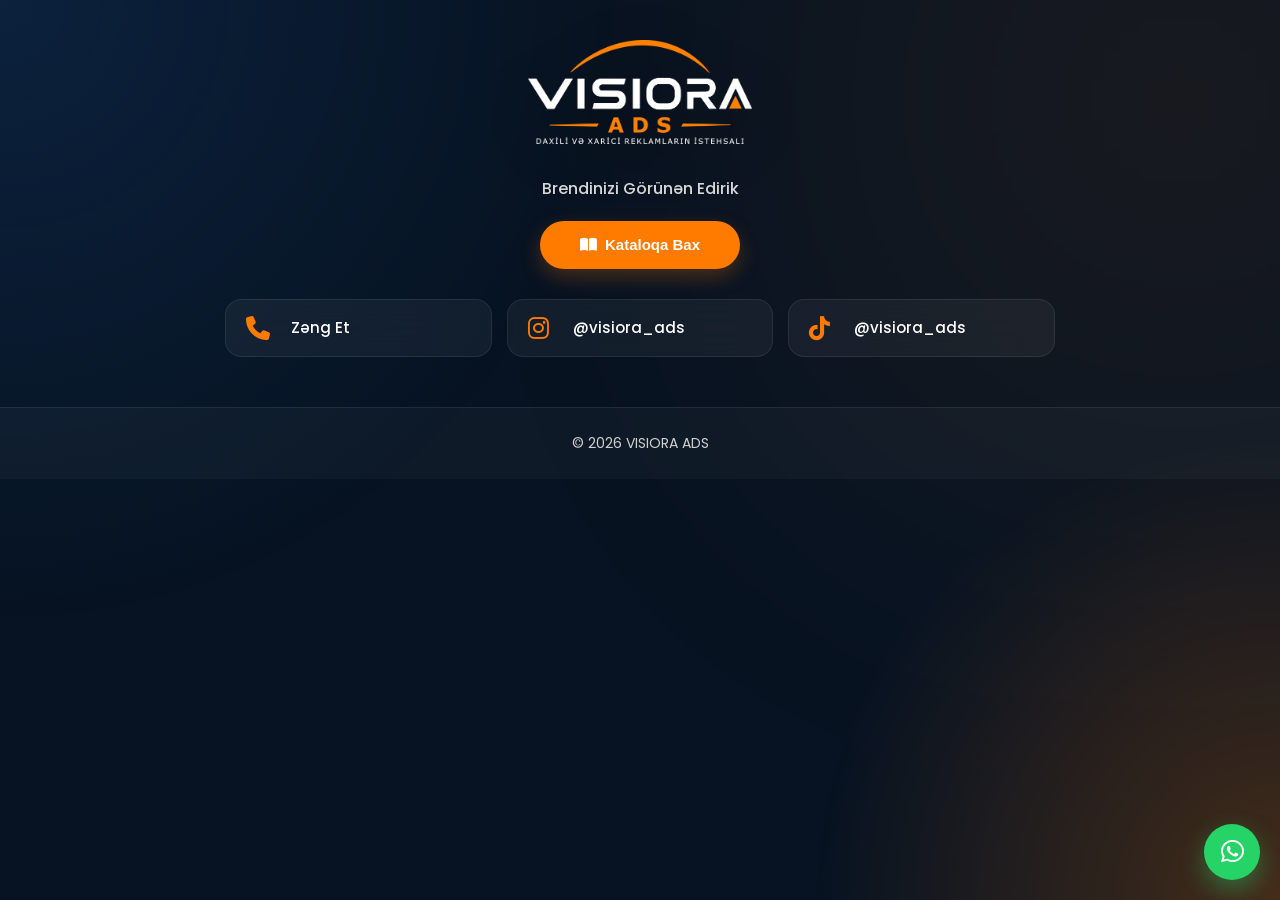
==== commit 38351869: "Create index.html" ====
--- a/index.html
+++ b/index.html
@@ -27,17 +27,6 @@
 </button>
 </div>
 </header>
-
-<!-- Xidmətlərimiz Qısa Bölməsi -->
-<section class="services-preview">
-<h2>Xidmətlərimiz</h2>
-<div class="services-grid">
-<span><i class="fa-solid fa-check"></i> CNC Kəsim</span>
-<span><i class="fa-solid fa-check"></i> UV Çap</span>
-<span><i class="fa-solid fa-check"></i> Lightbox</span>
-<span><i class="fa-solid fa-check"></i> Akril və Kompozit</span>
-</div>
-</section>
 
 <section class="social">
 <a href="tel:+994773277617">
--- a/style.css
+++ b/style.css
@@ -235,44 +235,45 @@
 }
 
 /* ==========================
-   FLIPBOOK MODAL STYLES
+   FLIPBOOK MODAL & STYLES
 ========================== */
 
 .modal{
 display:none;
 position:fixed;
 inset:0;
-background:rgba(7, 19, 34, 0.9);
+background:rgba(7, 19, 34, 0.95);
 backdrop-filter:blur(10px);
 z-index:9999;
 justify-content:center;
 align-items:center;
-padding:20px;
+padding:10px;
 }
 
 .modal-content{
 position:relative;
 background:#0f223d;
 border:1px solid rgba(255,255,255,0.1);
-padding:40px 20px 20px;
+padding:25px 10px 10px;
 border-radius:20px;
-width:100%;
-max-width:800px;
-height:80vh;
+width:95%;
+max-width:650px;
+height:82vh;
 display:flex;
 flex-direction:column;
 justify-content:center;
 align-items:center;
-text-align:center;
+box-shadow:0 20px 40px rgba(0,0,0,0.5);
 }
 
 .close-btn{
 position:absolute;
-top:15px;
-right:20px;
-font-size:32px;
+top:10px;
+right:15px;
+font-size:26px;
 color:#fff;
 cursor:pointer;
+z-index:10;
 transition:.3s;
 }
 
@@ -280,14 +281,62 @@
 color:#ff7b00;
 }
 
-.flip-container h2{
-margin-bottom:10px;
-color:#ff7b00;
-}
-
-.flip-container p{
-color:#d8d8d8;
-font-size:16px;
+.flipbook-wrapper{
+display:flex;
+align-items:center;
+justify-content:space-between;
+width:100%;
+height:100%;
+gap:8px;
+}
+
+.book-page{
+display:flex;
+flex-direction:column;
+align-items:center;
+justify-content:center;
+flex-grow:1;
+height:100%;
+overflow:hidden;
+}
+
+.book-page img{
+width:auto;
+max-width:100%;
+max-height:65vh;
+object-fit:contain;
+border-radius:8px;
+box-shadow:0 10px 25px rgba(0,0,0,0.4);
+border:1px solid rgba(255,255,255,0.08);
+}
+
+.page-number{
+margin-top:10px;
+font-size:13px;
+color:#b0b0b0;
+font-weight:500;
+}
+
+.flip-btn{
+background:rgba(255, 255, 255, 0.08);
+border:1px solid rgba(255, 255, 255, 0.15);
+color:#fff;
+width:40px;
+height:40px;
+border-radius:50%;
+font-size:15px;
+cursor:pointer;
+transition:0.3s;
+display:flex;
+align-items:center;
+justify-content:center;
+flex-shrink:0;
+}
+
+.flip-btn:hover{
+background:#ff7b00;
+border-color:#ff7b00;
+transform:scale(1.1);
 }
 
 /* ==========================
@@ -332,6 +381,32 @@
 }
 
 /* ==========================
+   SCROLLBAR
+========================== */
+
+::-webkit-scrollbar{
+width:8px;
+}
+
+::-webkit-scrollbar-track{
+background:#08121d;
+}
+
+::-webkit-scrollbar-thumb{
+background:#ff7b00;
+border-radius:20px;
+}
+
+/* ==========================
+   TEXT SELECTION
+========================== */
+
+::selection{
+background:#ff7b00;
+color:#fff;
+}
+
+/* ==========================
    ANIMATIONS
 ========================== */
 
@@ -367,3 +442,8 @@
 max-width:280px;
 }
 }
+
+img{
+max-width:100%;
+height:auto;
+}
